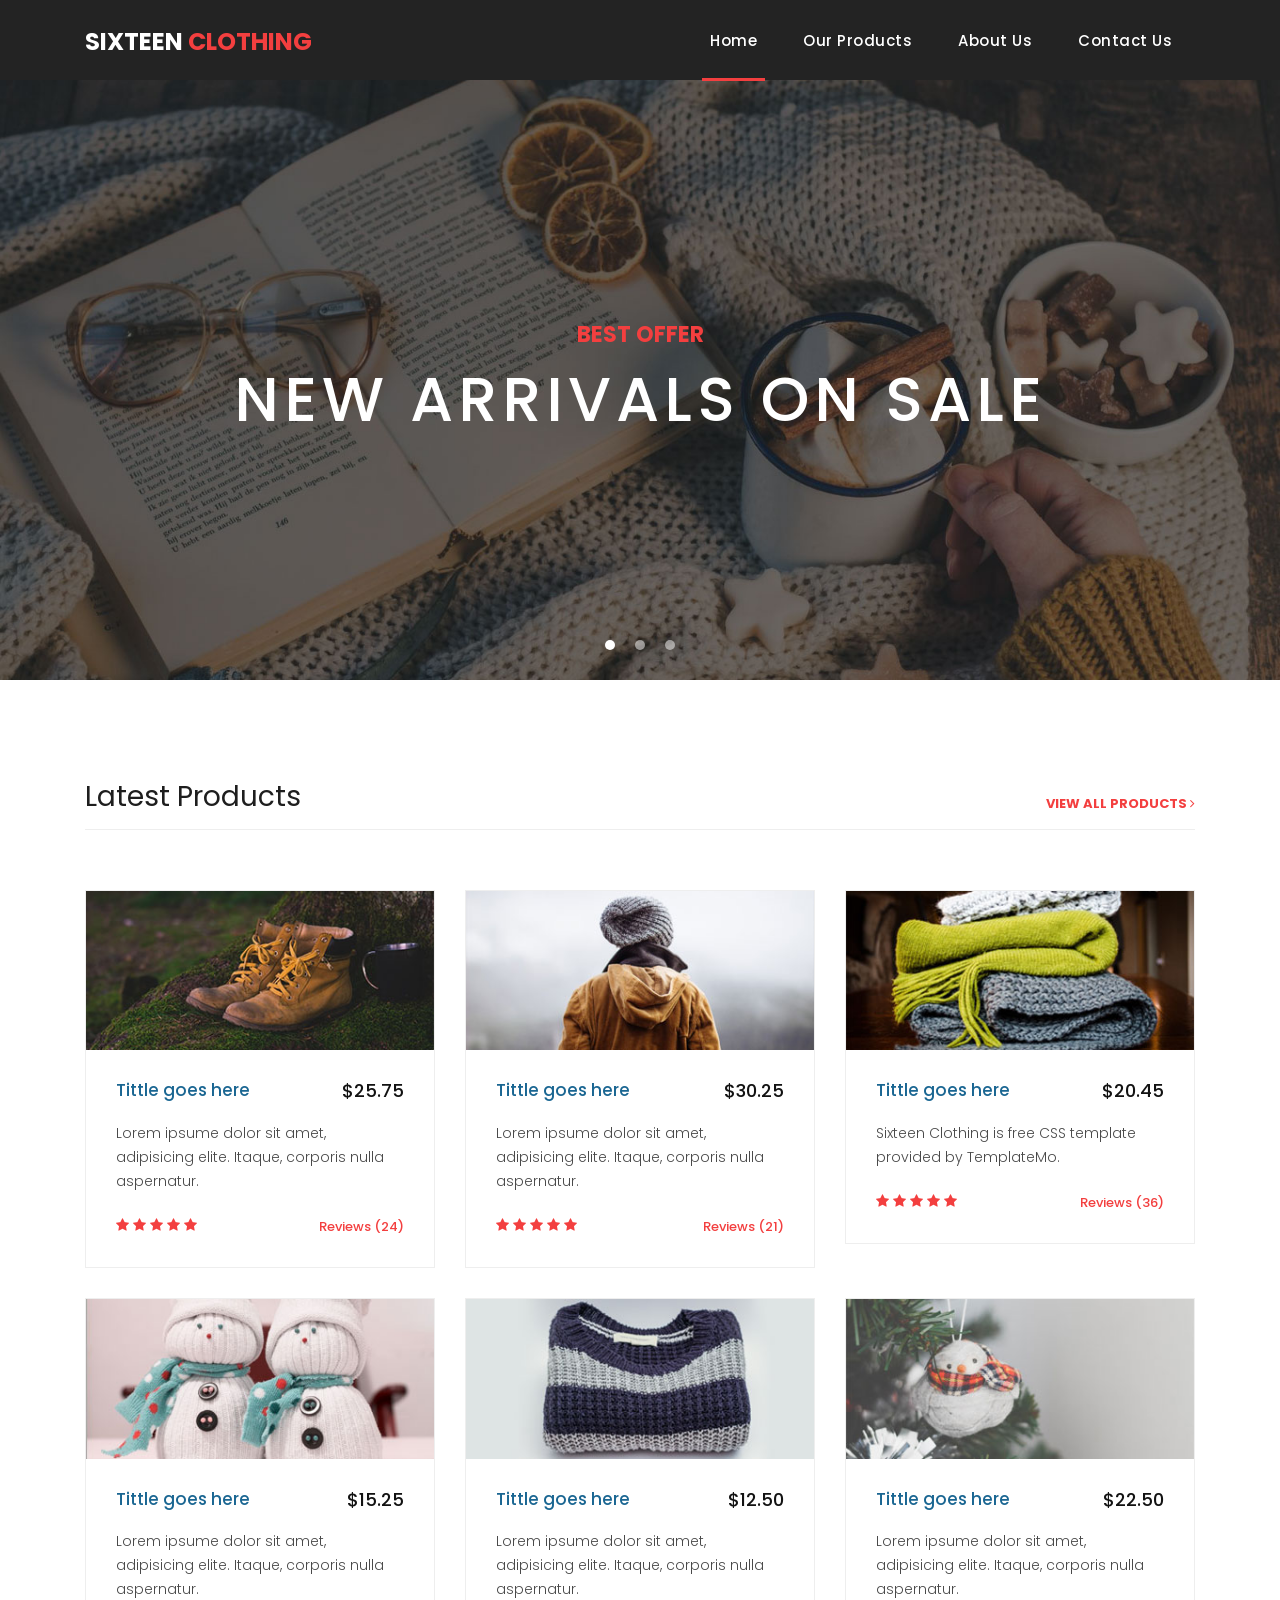
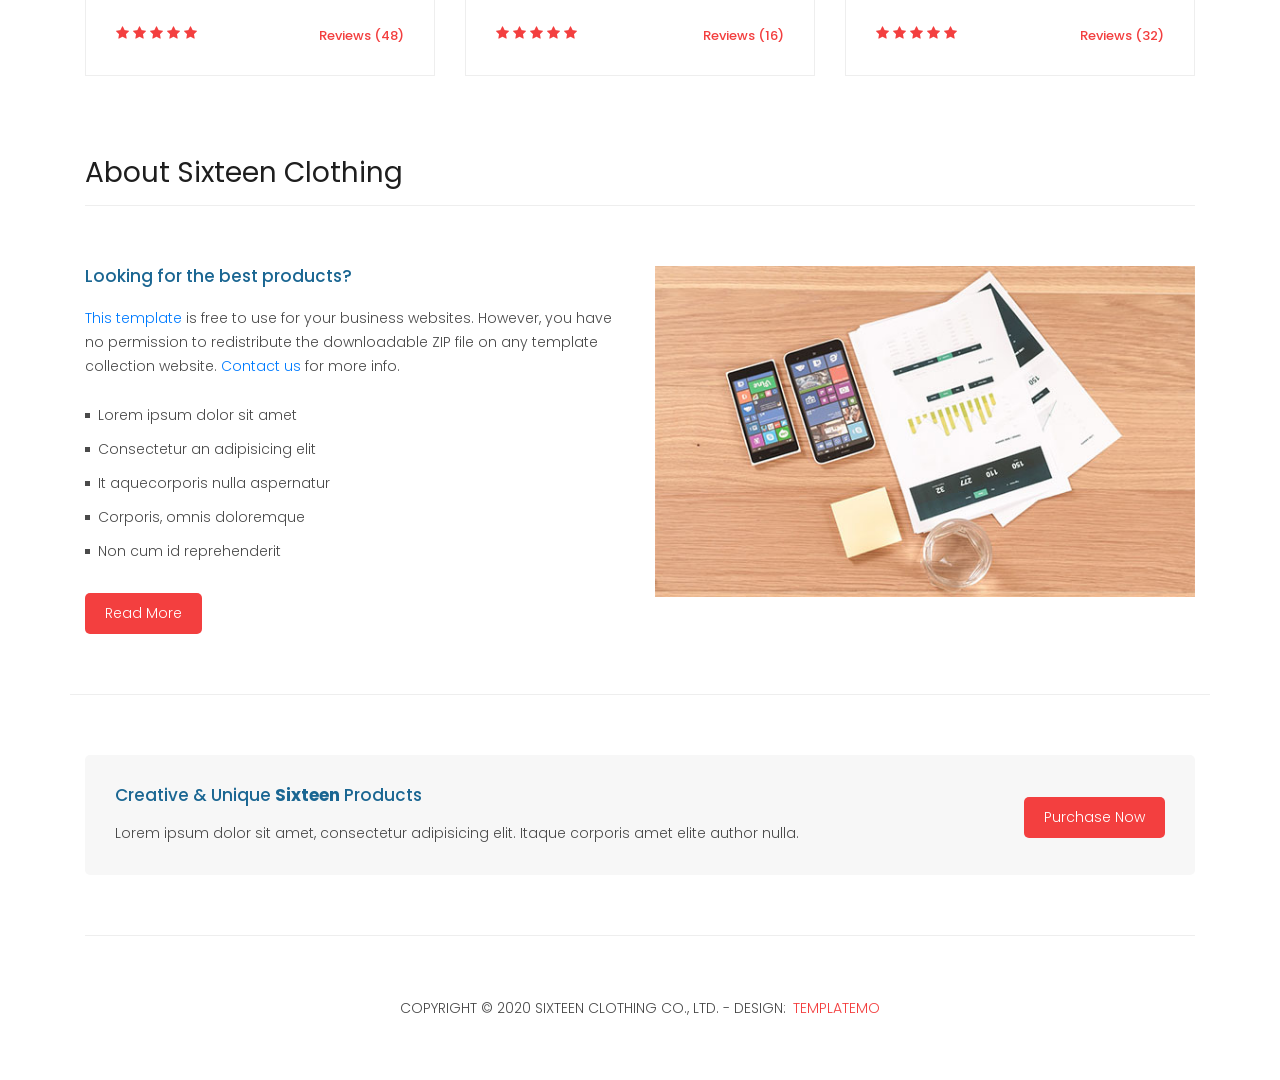
==== index.html @ 13815ccd "6551071036_WD102" ====
<!DOCTYPE html>
<html lang="en">
  <head>
    <meta charset="utf-8" />
    <meta
      name="viewport"
      content="width=device-width, initial-scale=1, shrink-to-fit=no"
    />
    <meta name="description" content="" />
    <meta name="author" content="" />
    <link
      href="https://fonts.googleapis.com/css?family=Poppins:100,200,300,400,500,600,700,800,900&display=swap"
      rel="stylesheet"
    />

    <title>Sixteen Clothing HTML Template</title>

    <!-- Bootstrap core CSS -->
    <link href="vendor/bootstrap/css/bootstrap.min.css" rel="stylesheet" />
    <!--

TemplateMo 546 Sixteen Clothing

https://templatemo.com/tm-546-sixteen-clothing

-->

    <!-- Additional CSS Files -->
    <link rel="stylesheet" href="assets/css/fontawesome.css" />
    <link rel="stylesheet" href="assets/css/templatemo-sixteen.css" />
    <link rel="stylesheet" href="assets/css/owl.css" />
  </head>

  <body>
    <!-- ***** Preloader Start ***** -->
    <div id="preloader">
      <div class="jumper">
        <div></div>
        <div></div>
        <div></div>
      </div>
    </div>
    <!-- ***** Preloader End ***** -->

    <!-- Header -->
    <header class="">
      <nav class="navbar navbar-expand-lg">
        <div class="container">
          <a class="navbar-brand" href="index.html"
            ><h2>Sixteen <em>Clothing</em></h2></a
          >
          <button
            class="navbar-toggler"
            type="button"
            data-toggle="collapse"
            data-target="#navbarResponsive"
            aria-controls="navbarResponsive"
            aria-expanded="false"
            aria-label="Toggle navigation"
          >
            <span class="navbar-toggler-icon"></span>
          </button>
          <div class="collapse navbar-collapse" id="navbarResponsive">
            <ul class="navbar-nav ml-auto">
              <li class="nav-item active">
                <a class="nav-link" href="index.html"
                  >Home
                  <span class="sr-only">(current)</span>
                </a>
              </li>

              <li class="nav-item">
                <a class="nav-link" href="products.html">Our products</a>
              </li>
              <li class="nav-item">
                <a class="nav-link" href="about.html">About Us</a>
              </li>
              <li class="nav-item">
                <a class="nav-link" href="contact.html">Contact Us</a>
              </li>
            </ul>
          </div>
        </div>
      </nav>
    </header>

    <!-- Page Content -->
    <!-- Banner Starts Here -->
    <div class="banner header-text">
      <div class="owl-banner owl-carousel">
        <div class="banner-item-01">
          <div class="text-content">
            <h4>Best Offer</h4>
            <h2>New Arrivals On Sale</h2>
          </div>
        </div>
        <div class="banner-item-02">
          <div class="text-content">
            <h4>Flash Deals</h4>
            <h2>Get your best products</h2>
          </div>
        </div>
        <div class="banner-item-03">
          <div class="text-content">
            <h4>Last Minute</h4>
            <h2>Grab last minute deals</h2>
          </div>
        </div>
      </div>
    </div>
    <!-- Banner Ends Here -->

    <div class="latest-products">
      <div class="container">
        <div class="row">
          <div class="col-md-12">
            <div class="section-heading">
              <h2>Latest Products</h2>
              <a href="products.html"
                >view all products <i class="fa fa-angle-right"></i
              ></a>
            </div>
          </div>
          <div class="col-md-4">
            <div class="product-item">
              <a href="#"><img src="assets/images/product_01.jpg" alt="" /></a>
              <div class="down-content">
                <a href="#"><h4>Tittle goes here</h4></a>
                <h6>$25.75</h6>
                <p>
                  Lorem ipsume dolor sit amet, adipisicing elite. Itaque,
                  corporis nulla aspernatur.
                </p>
                <ul class="stars">
                  <li><i class="fa fa-star"></i></li>
                  <li><i class="fa fa-star"></i></li>
                  <li><i class="fa fa-star"></i></li>
                  <li><i class="fa fa-star"></i></li>
                  <li><i class="fa fa-star"></i></li>
                </ul>
                <span>Reviews (24)</span>
              </div>
            </div>
          </div>
          <div class="col-md-4">
            <div class="product-item">
              <a href="#"><img src="assets/images/product_02.jpg" alt="" /></a>
              <div class="down-content">
                <a href="#"><h4>Tittle goes here</h4></a>
                <h6>$30.25</h6>
                <p>
                  Lorem ipsume dolor sit amet, adipisicing elite. Itaque,
                  corporis nulla aspernatur.
                </p>
                <ul class="stars">
                  <li><i class="fa fa-star"></i></li>
                  <li><i class="fa fa-star"></i></li>
                  <li><i class="fa fa-star"></i></li>
                  <li><i class="fa fa-star"></i></li>
                  <li><i class="fa fa-star"></i></li>
                </ul>
                <span>Reviews (21)</span>
              </div>
            </div>
          </div>
          <div class="col-md-4">
            <div class="product-item">
              <a href="#"><img src="assets/images/product_03.jpg" alt="" /></a>
              <div class="down-content">
                <a href="#"><h4>Tittle goes here</h4></a>
                <h6>$20.45</h6>
                <p>
                  Sixteen Clothing is free CSS template provided by TemplateMo.
                </p>
                <ul class="stars">
                  <li><i class="fa fa-star"></i></li>
                  <li><i class="fa fa-star"></i></li>
                  <li><i class="fa fa-star"></i></li>
                  <li><i class="fa fa-star"></i></li>
                  <li><i class="fa fa-star"></i></li>
                </ul>
                <span>Reviews (36)</span>
              </div>
            </div>
          </div>
          <div class="col-md-4">
            <div class="product-item">
              <a href="#"><img src="assets/images/product_04.jpg" alt="" /></a>
              <div class="down-content">
                <a href="#"><h4>Tittle goes here</h4></a>
                <h6>$15.25</h6>
                <p>
                  Lorem ipsume dolor sit amet, adipisicing elite. Itaque,
                  corporis nulla aspernatur.
                </p>
                <ul class="stars">
                  <li><i class="fa fa-star"></i></li>
                  <li><i class="fa fa-star"></i></li>
                  <li><i class="fa fa-star"></i></li>
                  <li><i class="fa fa-star"></i></li>
                  <li><i class="fa fa-star"></i></li>
                </ul>
                <span>Reviews (48)</span>
              </div>
            </div>
          </div>
          <div class="col-md-4">
            <div class="product-item">
              <a href="#"><img src="assets/images/product_05.jpg" alt="" /></a>
              <div class="down-content">
                <a href="#"><h4>Tittle goes here</h4></a>
                <h6>$12.50</h6>
                <p>
                  Lorem ipsume dolor sit amet, adipisicing elite. Itaque,
                  corporis nulla aspernatur.
                </p>
                <ul class="stars">
                  <li><i class="fa fa-star"></i></li>
                  <li><i class="fa fa-star"></i></li>
                  <li><i class="fa fa-star"></i></li>
                  <li><i class="fa fa-star"></i></li>
                  <li><i class="fa fa-star"></i></li>
                </ul>
                <span>Reviews (16)</span>
              </div>
            </div>
          </div>
          <div class="col-md-4">
            <div class="product-item">
              <a href="#"><img src="assets/images/product_06.jpg" alt="" /></a>
              <div class="down-content">
                <a href="#"><h4>Tittle goes here</h4></a>
                <h6>$22.50</h6>
                <p>
                  Lorem ipsume dolor sit amet, adipisicing elite. Itaque,
                  corporis nulla aspernatur.
                </p>
                <ul class="stars">
                  <li><i class="fa fa-star"></i></li>
                  <li><i class="fa fa-star"></i></li>
                  <li><i class="fa fa-star"></i></li>
                  <li><i class="fa fa-star"></i></li>
                  <li><i class="fa fa-star"></i></li>
                </ul>
                <span>Reviews (32)</span>
              </div>
            </div>
          </div>
        </div>
      </div>
    </div>

    <div class="best-features">
      <div class="container">
        <div class="row">
          <div class="col-md-12">
            <div class="section-heading">
              <h2>About Sixteen Clothing</h2>
            </div>
          </div>
          <div class="col-md-6">
            <div class="left-content">
              <h4>Looking for the best products?</h4>
              <p>
                <a
                  rel="nofollow"
                  href="https://templatemo.com/tm-546-sixteen-clothing"
                  target="_parent"
                  >This template</a
                >
                is free to use for your business websites. However, you have no
                permission to redistribute the downloadable ZIP file on any
                template collection website.
                <a rel="nofollow" href="https://templatemo.com/contact"
                  >Contact us</a
                >
                for more info.
              </p>
              <ul class="featured-list">
                <li><a href="#">Lorem ipsum dolor sit amet</a></li>
                <li><a href="#">Consectetur an adipisicing elit</a></li>
                <li><a href="#">It aquecorporis nulla aspernatur</a></li>
                <li><a href="#">Corporis, omnis doloremque</a></li>
                <li><a href="#">Non cum id reprehenderit</a></li>
              </ul>
              <a href="about.html" class="filled-button">Read More</a>
            </div>
          </div>
          <div class="col-md-6">
            <div class="right-image">
              <img src="assets/images/feature-image.jpg" alt="" />
            </div>
          </div>
        </div>
      </div>
    </div>

    <div class="call-to-action">
      <div class="container">
        <div class="row">
          <div class="col-md-12">
            <div class="inner-content">
              <div class="row">
                <div class="col-md-8">
                  <h4>Creative &amp; Unique <em>Sixteen</em> Products</h4>
                  <p>
                    Lorem ipsum dolor sit amet, consectetur adipisicing elit.
                    Itaque corporis amet elite author nulla.
                  </p>
                </div>
                <div class="col-md-4">
                  <a href="#" class="filled-button">Purchase Now</a>
                </div>
              </div>
            </div>
          </div>
        </div>
      </div>
    </div>

    <footer>
      <div class="container">
        <div class="row">
          <div class="col-md-12">
            <div class="inner-content">
              <p>
                Copyright &copy; 2020 Sixteen Clothing Co., Ltd. - Design:
                <a
                  rel="nofollow noopener"
                  href="https://templatemo.com"
                  target="_blank"
                  >TemplateMo</a
                >
              </p>
            </div>
          </div>
        </div>
      </div>
    </footer>

    <!-- Bootstrap core JavaScript -->
    <script src="vendor/jquery/jquery.min.js"></script>
    <script src="vendor/bootstrap/js/bootstrap.bundle.min.js"></script>

    <!-- Additional Scripts -->
    <script src="assets/js/custom.js"></script>
    <script src="assets/js/owl.js"></script>
    <script src="assets/js/slick.js"></script>
    <script src="assets/js/isotope.js"></script>
    <script src="assets/js/accordions.js"></script>

    <script language="text/Javascript">
      cleared[0] = cleared[1] = cleared[2] = 0; //set a cleared flag for each field
      function clearField(t) {
        //declaring the array outside of the
        if (!cleared[t.id]) {
          // function makes it static and global
          cleared[t.id] = 1; // you could use true and false, but that's more typing
          t.value = ""; // with more chance of typos
          t.style.color = "#fff";
        }
      }
    </script>
  </body>
</html>
---- assets/css/templatemo-sixteen.css ----
/*

TemplateMo 546 Sixteen Clothing

https://templatemo.com/tm-546-sixteen-clothing

*/
body {
  font-family: 'Poppins', sans-serif;
  overflow-x: hidden;
  text-rendering: optimizeLegibility;
  -webkit-font-smoothing: antialiased;
  -moz-osx-font-smoothing: grayscale;
}
p {
	margin-bottom: 0px;
	font-size: 14px;
	font-weight: 300;
	color: #4a4a4a;
	line-height: 24px;
}
a {
	text-decoration: none!important;
}
ul {
	padding: 0;
	margin: 0;
	list-style: none;
}

h1,h2,h3,h4,h5,h6 {
	margin: 0px;
}

ul.social-icons li {
	display: inline-block;
	margin-right: 3px;
}

ul.social-icons li:last-child {
	margin-right: 0px;
}

ul.social-icons li a {
	width: 50px;
	height: 50px;
	display: inline-block;
	line-height: 50px;
	background-color: #eee;
	color: #121212;
	font-size: 18px;
	text-align: center;
	transition: all .3s;
}

ul.social-icons li a:hover {
	background-color: #f33f3f;
	color: #fff;
}

a.filled-button {
	background-color: #f33f3f;
	color: #fff;
	font-size: 14px;
	text-transform: capitalize;
	font-weight: 300;
	padding: 10px 20px;
	border-radius: 5px;
	display: inline-block;
	transition: all 0.3s;
}

a.filled-button:hover {
	background-color: #121212;
	color: #fff;
}

.section-heading {
	text-align: left;
	margin-bottom: 60px;
	border-bottom: 1px solid #eee;
}

.section-heading h2 {
	font-size: 28px;
	font-weight: 400;
	color: #1e1e1e;
	margin-bottom: 15px;
}

.products-heading {
	background-image: url(../images/products-heading.jpg);
}

.about-heading {
	background-image: url(../images/about-heading.jpg);
}

.contact-heading {
	background-image: url(../images/contact-heading.jpg);
}

.page-heading {
	padding: 210px 0px 130px 0px;
	text-align: center;
	background-position: center center;
	background-repeat: no-repeat;
	background-size: cover;
}

.page-heading .text-content h4 {
	color: #f33f3f;
	font-size: 22px;
	text-transform: uppercase;
	font-weight: 700;
	margin-bottom: 15px;
}

.page-heading .text-content h2 {
	color: #fff;
	font-size: 62px;
	text-transform: uppercase;
	letter-spacing: 5px;
}

#preloader {
  overflow: hidden;
  background: #f33f3f;
  left: 0;
  right: 0;
  top: 0;
  bottom: 0;
  position: fixed;
  z-index: 9999999;
  color: #fff;
}

#preloader .jumper {
  left: 0;
  top: 0;
  right: 0;
  bottom: 0;
  display: block;
  position: absolute;
  margin: auto;
  width: 50px;
  height: 50px;
}

#preloader .jumper > div {
  background-color: #fff;
  width: 10px;
  height: 10px;
  border-radius: 100%;
  -webkit-animation-fill-mode: both;
  animation-fill-mode: both;
  position: absolute;
  opacity: 0;
  width: 50px;
  height: 50px;
  -webkit-animation: jumper 1s 0s linear infinite;
  animation: jumper 1s 0s linear infinite;
}

#preloader .jumper > div:nth-child(2) {
  -webkit-animation-delay: 0.33333s;
  animation-delay: 0.33333s;
}

#preloader .jumper > div:nth-child(3) {
  -webkit-animation-delay: 0.66666s;
  animation-delay: 0.66666s;
}

@-webkit-keyframes jumper {
  0% {
    opacity: 0;
    -webkit-transform: scale(0);
    transform: scale(0);
  }
  5% {
    opacity: 1;
  }
  100% {
    -webkit-transform: scale(1);
    transform: scale(1);
    opacity: 0;
  }
}

@keyframes jumper {
  0% {
    opacity: 0;
    -webkit-transform: scale(0);
    transform: scale(0);
  }
  5% {
    opacity: 1;
  }
  100% {
    opacity: 0;
  }
}


/* Header Style */
header {
	position: absolute;
	z-index: 99999;
	width: 100%;
	height: 80px;
	background-color: #232323;
	-webkit-transition: all 0.3s ease-in-out 0s;
    -moz-transition: all 0.3s ease-in-out 0s;
    -o-transition: all 0.3s ease-in-out 0s;
    transition: all 0.3s ease-in-out 0s;
}
header .navbar {
	padding: 17px 0px;
}
.background-header .navbar {
	padding: 17px 0px;
}
.background-header {
	top: 0;
	position: fixed;
	background-color: #fff!important;
	box-shadow: 0px 1px 10px rgba(0,0,0,0.1);
}
.background-header .navbar-brand h2 {
	color: #121212!important;
}
.background-header .navbar-nav a.nav-link {
	color: #1e1e1e!important;
}
.background-header .navbar-nav .nav-link:hover,
.background-header .navbar-nav .active>.nav-link,
.background-header .navbar-nav .nav-link.active,
.background-header .navbar-nav .nav-link.show,
.background-header .navbar-nav .show>.nav-link {
	color: #f33f3f!important;
}
.navbar .navbar-brand {
	float: 	left;
	margin-top: -12px;
	outline: none;
}
.navbar .navbar-brand h2 {
	color: #fff;
	text-transform: uppercase;
	font-size: 24px;
	font-weight: 700;
	-webkit-transition: all .3s ease 0s;
    -moz-transition: all .3s ease 0s;
    -o-transition: all .3s ease 0s;
    transition: all .3s ease 0s;
}
.navbar .navbar-brand h2 em {
	font-style: normal;
	color: #f33f3f;
}
#navbarResponsive {
	z-index: 999;
}
.navbar-collapse {
	text-align: center;
}
.navbar .navbar-nav .nav-item {
	margin: 0px 15px;
}
.navbar .navbar-nav a.nav-link {
	text-transform: capitalize;
	font-size: 15px;
	font-weight: 500;
	letter-spacing: 0.5px;
	color: #fff;
	transition: all 0.5s;
	margin-top: 5px;
}
.navbar .navbar-nav .nav-link:hover,
.navbar .navbar-nav .active>.nav-link,
.navbar .navbar-nav .nav-link.active,
.navbar .navbar-nav .nav-link.show,
.navbar .navbar-nav .show>.nav-link {
	color: #fff;
	padding-bottom: 25px;
	border-bottom: 3px solid #f33f3f;
}
.navbar .navbar-toggler-icon {
	background-image: none;
}
.navbar .navbar-toggler {
	border-color: #fff;
	background-color: #fff;	
	height: 36px;
	outline: none;
	border-radius: 0px;
	position: absolute;
	right: 30px;
	top: 20px;
}
.navbar .navbar-toggler-icon:after {
	content: '\f0c9';
	color: #f33f3f;
	font-size: 18px;
	line-height: 26px;
	font-family: 'FontAwesome';
}



/* Banner Style */
.banner {
	position: relative;
	text-align: center;
	padding-top: 80px;
}

.banner-item-01 {
	padding: 300px 0px;
	background-image: url(../images/slide_01.jpg);
	background-size: cover;
	background-repeat: no-repeat;
	background-position: center center;
}

.banner-item-02 {
	padding: 300px 0px;
	background-image: url(../images/slide_02.jpg);
	background-size: cover;
	background-repeat: no-repeat;
	background-position: center center;
}

.banner-item-03 {
	padding: 300px 0px;
	background-image: url(../images/slide_03.jpg);
	background-size: cover;
	background-repeat: no-repeat;
	background-position: center center;
}

.banner .banner-item {
	max-height: 600px;
}

.banner .text-content {
	position: absolute;
	top: 50%;
	transform: translateY(-50%);
	text-align: center;
	width: 100%;
}

.banner .text-content h4 {
	color: #f33f3f;
	font-size: 22px;
	text-transform: uppercase;
	font-weight: 700;
	margin-bottom: 15px;
}

.banner .text-content h2 {
	color: #fff;
	font-size: 62px;
	text-transform: uppercase;
	letter-spacing: 5px;
}

.owl-banner .owl-dots .owl-dot {
  border-radius: 3px;
}
.owl-banner .owl-dots {
    display: -webkit-box;
    display: -webkit-flex;
    display: -ms-flexbox;
    display: flex;
    -ms-flex-pack: center;
    -webkit-justify-content: center;
    justify-content: center;
    position: absolute;
    left: 50%;
    transform: translateX(-50%);
    bottom: 30px;
}
.owl-banner .owl-dots .owl-dot {
    width: 10px;
    height: 10px;
    border-radius: 50%;
    margin: 0 10px;
    background-color: #fff;
    opacity: 0.5;
}
.owl-banner .owl-dots .owl-dot:focus {
    outline: none
}
.owl-banner .owl-dots .owl-dot.active {
    background-color: #fff;
    opacity: 1;
}



/* Latest Produtcs */

.latest-products {
	margin-top: 100px;
}

.latest-products .section-heading a {
	float: right;
	margin-top: -35px;
	text-transform: uppercase;
	font-size: 13px;
	font-weight: 700;
	color: #f33f3f;
}

.product-item {
	border: 1px solid #eee;
	margin-bottom: 30px;
}

.product-item .down-content {
	padding: 30px;
	position: relative;
}

.product-item img {
	width: 100%;
	overflow: hidden;
}

.product-item .down-content h4 {
	font-size: 17px;
	color: #1a6692;
	margin-bottom: 20px;
}

.product-item .down-content h6 {
	position: absolute;
	top: 30px;
	right: 30px;
	font-size: 18px;
	color: #121212;
}

.product-item .down-content p {
	margin-bottom: 20px;
}

.product-item .down-content ul li {
	display: inline-block;
}

.product-item .down-content ul li i {
	color: #f33f3f;
	font-size: 14px;
}

.product-item .down-content span {
	position: absolute;
	right: 30px;
	bottom: 30px;
	font-size: 13px;
	color: #f33f3f;
	font-weight: 500;
}




/* Best Features */

.about-features {
	margin-top: 100px!important;
}

.about-features p {
	border-bottom: 1px solid #eee;
	padding-bottom: 20px;
}

.about-features .container .row {
	padding-bottom: 0px!important;
	border-bottom: none!important;
}

.best-features {
	margin-top: 50px;
}

.best-features .container .row {
	border-bottom: 1px solid #eee;
	padding-bottom: 60px;
}

.best-features img {
	width: 100%;
	overflow: hidden;
}

.best-features h4 {
	font-size: 17px;
	color: #1a6692;
	margin-bottom: 20px;
}

.best-features ul.featured-list li {
	display: block;
	margin-bottom: 10px;
}

.best-features p {
	margin-bottom: 25px;
}

.best-features ul.featured-list li a {
	font-size: 14px;
	color: #4a4a4a;
	font-weight: 300;
	transition: all .3s;
	position: relative;
	padding-left: 13px;
}

.best-features ul.featured-list li a:before {
	content: '';
	width: 5px;
	height: 5px;
	display: inline-block;
	background-color: #4a4a4a;
	position: absolute;
	left: 0;
	transition: all .3s;
	top: 8px;
}

.best-features ul.featured-list li a:hover {
	color: #f33f3f;
}

.best-features ul.featured-list li a:hover::before {
	background-color: #f33f3f;
}

.best-features .filled-button {
	margin-top: 20px;
}





/* Call To Action */

.call-to-action .inner-content {
	margin-top: 60px;
	padding: 30px;
	background-color: #f7f7f7;
	border-radius: 5px;
}

.call-to-action .inner-content h4 {
	font-size: 17px;
	color: #1a6692;
	margin-bottom: 15px;
}

.call-to-action .inner-content em {
	font-style: normal;
	font-weight: 700;
}

.call-to-action .inner-content .col-md-4 {
	text-align: right;
}

.call-to-action .inner-content .filled-button {
	margin-top: 12px;
}




/* Footer */

footer {
	text-align: center;
}

footer .inner-content {
	border-top: 1px solid #eee;
	margin-top: 60px;
	padding: 60px 0px;
}

footer .inner-content p {
	text-transform: uppercase;
}

footer .inner-content p a {
	color: #f33f3f;
	margin-left: 3px;
}




/* Product Page */

.products {
	margin-top: 100px;
}

.products .filters {
	text-align: center;
	border-bottom: 1px solid #eee;
	padding-bottom: 10px;
	margin-bottom: 60px;
}

.products .filters li {
	text-transform: uppercase;
	font-size: 13px;
	font-weight: 700;
	color: #121212;
	display: inline-block;
	margin: 0px 10px;
	transition: all .3s;
	cursor: pointer;
}

.products .filters ul li.active,
.products .filters ul li:hover {
  color: #f33f3f;
}

.products ul.pages {
	margin-top: 30px;
	text-align: center;
}

.products ul.pages li {
	display: inline-block;
	margin: 0px 2px;
}

.products ul.pages li a {
	width: 44px;
	height: 44px;
	display: inline-block;
	line-height: 42px;
	border: 1px solid #eee;
	font-size: 15px;
	font-weight: 700;
	color: #121212;
	transition: all .3s;
}

.products ul.pages li a:hover,
.products ul.pages li.active a {
	background-color: #f33f3f;
	border-color: #f33f3f;
	color: #fff;
}



/* Team Members */

.team-members {
	margin-top: 100px;
}

.team-member {
	border: 1px solid #eee;
	margin-bottom: 30px;
}

.team-member img {
	width: 100%;
	overflow: hidden;
}

.team-member .down-content {
	padding: 30px;
	text-align: center;
}

.team-member .thumb-container {
	position: relative;
}

.team-member .thumb-container .hover-effect {
	position: absolute;
	background-color: rgba(243,63,63,0.9);
	top: 0;
	left: 0;
	width: 100%;
	height: 100%;
	opacity: 0;
	visibility: hidden;
	transition: all .5s;
}

.team-member .thumb-container .hover-effect .hover-content {
	position: absolute;
	display: inline-block;
	width: 100%;
	text-align: center;
	top: 50%;
	transform: translateY(-50%);
}

.team-member .thumb-container .hover-effect .hover-content ul.social-icons li a:hover {
	background-color: #fff;
	color: #f33f3f;
}

.team-member:hover .hover-effect {
	visibility: visible;
	opacity: 1;
}

.team-member .down-content h4 {
	font-size: 17px;
	color: #1a6692;
	margin-bottom: 8px;
}

.team-member .down-content span {
	display: block;
	font-size: 13px;
	color: #f33f3f;
	font-weight: 500;
	margin-bottom: 20px;
}




/* Services */

.services {
	background-image: url(../images/services-bg.jpg);
	background-position: center center;
	background-repeat: no-repeat;
	background-size: cover;
	background-attachment: fixed;
	padding: 100px 0px;
}

.services .service-item {
	text-align: center;
}

.services .service-item .icon {
	background-color: #f7f7f7;
	padding: 40px;
}

.services .service-item .icon i {
	width: 100px;
	height: 100px;
	display: inline-block;
	text-align: center;
	line-height: 100px;
	background-color: #f33f3f;
	color: #fff;
	font-size: 32px;
}

.services .service-item .down-content {
	background-color: #fff;
	padding: 40px 30px;
}

.services .service-item .down-content h4 {
	font-size: 17px;
	color: #1a6692;
	margin-bottom: 20px;
}

.services .service-item .down-content p {
	margin-bottom: 25px;
}




/* Clients */

.happy-clients {
	margin-top: 100px;
	margin-bottom: 40px;
}

.happy-clients .client-item img {
	max-width: 100%;
	overflow: hidden;
	transition: all .3s;
	cursor: pointer;
}

.happy-clients .client-item img:hover {
	opacity: 0.8;
}




/* Find Us */

.find-us {
	margin-top: 100px;
}

.find-us p {
	border-bottom: 1px solid #eee;
	padding-bottom: 30px;
	margin-bottom: 30px;
}

.find-us h4 {
	font-size: 17px;
	color: #1a6692;
	margin-bottom: 20px;
}

.find-us .left-content {
	margin-left: 30px;
}



/* Send Message */

.send-message {
	margin-top: 100px;
}

.contact-form input {
	font-size: 14px;
	width: 100%;
	height: 44px;
	display: inline-block;
	line-height: 42px;
	border: 1px solid #eee;
	border-radius: 0px;
	margin-bottom: 30px;
}

.contact-form input:focus {
	box-shadow: none;
	border: 1px solid #eee;
}

.contact-form textarea {
	font-size: 14px;
	width: 100%;
	min-width: 100%;
	min-height: 120px;
	height: 120px;
	max-height: 180px;
	border: 1px solid #eee;
	border-radius: 0px;
	margin-bottom: 30px;
}

.contact-form textarea:focus {
	box-shadow: none;
	border: 1px solid #eee;
}

.contact-form button.filled-button {
	background-color: #f33f3f;
	color: #fff;
	font-size: 14px;
	text-transform: capitalize;
	font-weight: 300;
	padding: 10px 20px;
	border-radius: 5px;
	display: inline-block;
	transition: all 0.3s;
	border: none;
	outline: none;
	cursor: pointer;
}

.contact-form button.filled-button:hover {
	background-color: #121212;
	color: #fff;
}

.accordion {
	margin-left: 30px;
}

.accordion a {
	cursor: pointer;
	font-size: 17px;
	color: #1a6692!important;
	margin-bottom: 20px;
	transition: all .3s;
}

.accordion a:hover {
	color: #f33f3f!important;
}

.accordion a.active {
  color: #f33f3f!important;
}

.accordion li .content {
  display: none;
  margin-top: 10px;
}

.accordion li:first-child {
	border-top: 1px solid #eee;
}

.accordion li {
	border-bottom: 1px solid #eee;
	padding: 15px 0px;
}

/* Responsive Style */
@media (max-width: 768px) {
	.banner .text-content {
		width: 90%;
		margin-left: 5%;
	}
	.banner .text-content h4 {
		font-size: 22px;
	}

	.banner .text-content h2 {
		font-size: 36px;
		letter-spacing: 0.5px;
	}
	.banner-item-01,
	.banner-item-02,
	.banner-item-03 {
		padding: 180px 0px;
	}
	.page-heading .text-content h4 {
		font-size: 22px;
	}

	.page-heading .text-content h2 {
		font-size: 36px;
		letter-spacing: 0.5px;
	}
	.latest-products .section-heading a {
		float: none;
		margin-top: 0px;
		display: block;
		margin-bottom: 20px;
	}
	.product-item .down-content h4 {
		margin-bottom: 20px!important;
	}
	.product-item .down-content h6 {
		position: absolute!important;
		top: 30px!important;
		right: 30px!important;
	}
	.product-item .down-content span {
		position: absolute!important;
		right: 30px!important;
		bottom: 30px!important;
	}
	.best-features .left-content {
		margin-bottom: 30px;
	}
	.call-to-action .inner-content {
		text-align: center;
	}
	.call-to-action .inner-content .filled-button {
		text-align: center;
		width: 100%;
		margin-top: 20px;
	}
	.about-features img {
		margin-bottom: 30px;
	}
	.service-item {
		margin-bottom: 30px;
	}
	.find-us #map {
		margin-bottom: 30px;
	}
	.find-us .left-content {
		margin-left: 0px;
	}
	.send-message .accordion {
		margin-top: 30px;
		margin-left: 0px;
	}
}

@media (max-width: 992px) {
	.navbar .navbar-brand {
		position: absolute;
		left: 30px;
		top: 32px;
	}
	.navbar .navbar-brand {
		width: auto;
	}
	.navbar:after {
		display: none;
	}
	#navbarResponsive {
	    z-index: 99999;
	    position: absolute;
	    top: 80px;
	    left: 0;
	    width: 100%;
	    text-align: center;
	    background-color: #fff;
	    box-shadow: 0px 10px 10px rgba(0,0,0,0.1);
	}
	.navbar .navbar-nav .nav-item {
		border-bottom: 1px solid #eee;
	}
	.navbar .navbar-nav .nav-item:last-child {
		border-bottom: none;
	}
	.navbar .navbar-nav a.nav-link {
		padding: 15px 0px;
		color: #1e1e1e!important;
	}
	.navbar .navbar-nav .nav-link:hover,
	.navbar .navbar-nav .active>.nav-link,
	.navbar .navbar-nav .nav-link.active,
	.navbar .navbar-nav .nav-link.show,
	.navbar .navbar-nav .show>.nav-link {
		color: #f33f3f!important;
		border-bottom: none!important;
		padding-bottom: 15px;
	}
	.product-item .down-content h4 {
		margin-bottom: 10px;
	}
	.product-item .down-content h6 {
		position: relative;
		top: 0;
		right: 0;
		margin-bottom: 20px;
	}
	.product-item .down-content span {
		position: relative;
		right: 0;
		bottom: 0;
	}
}
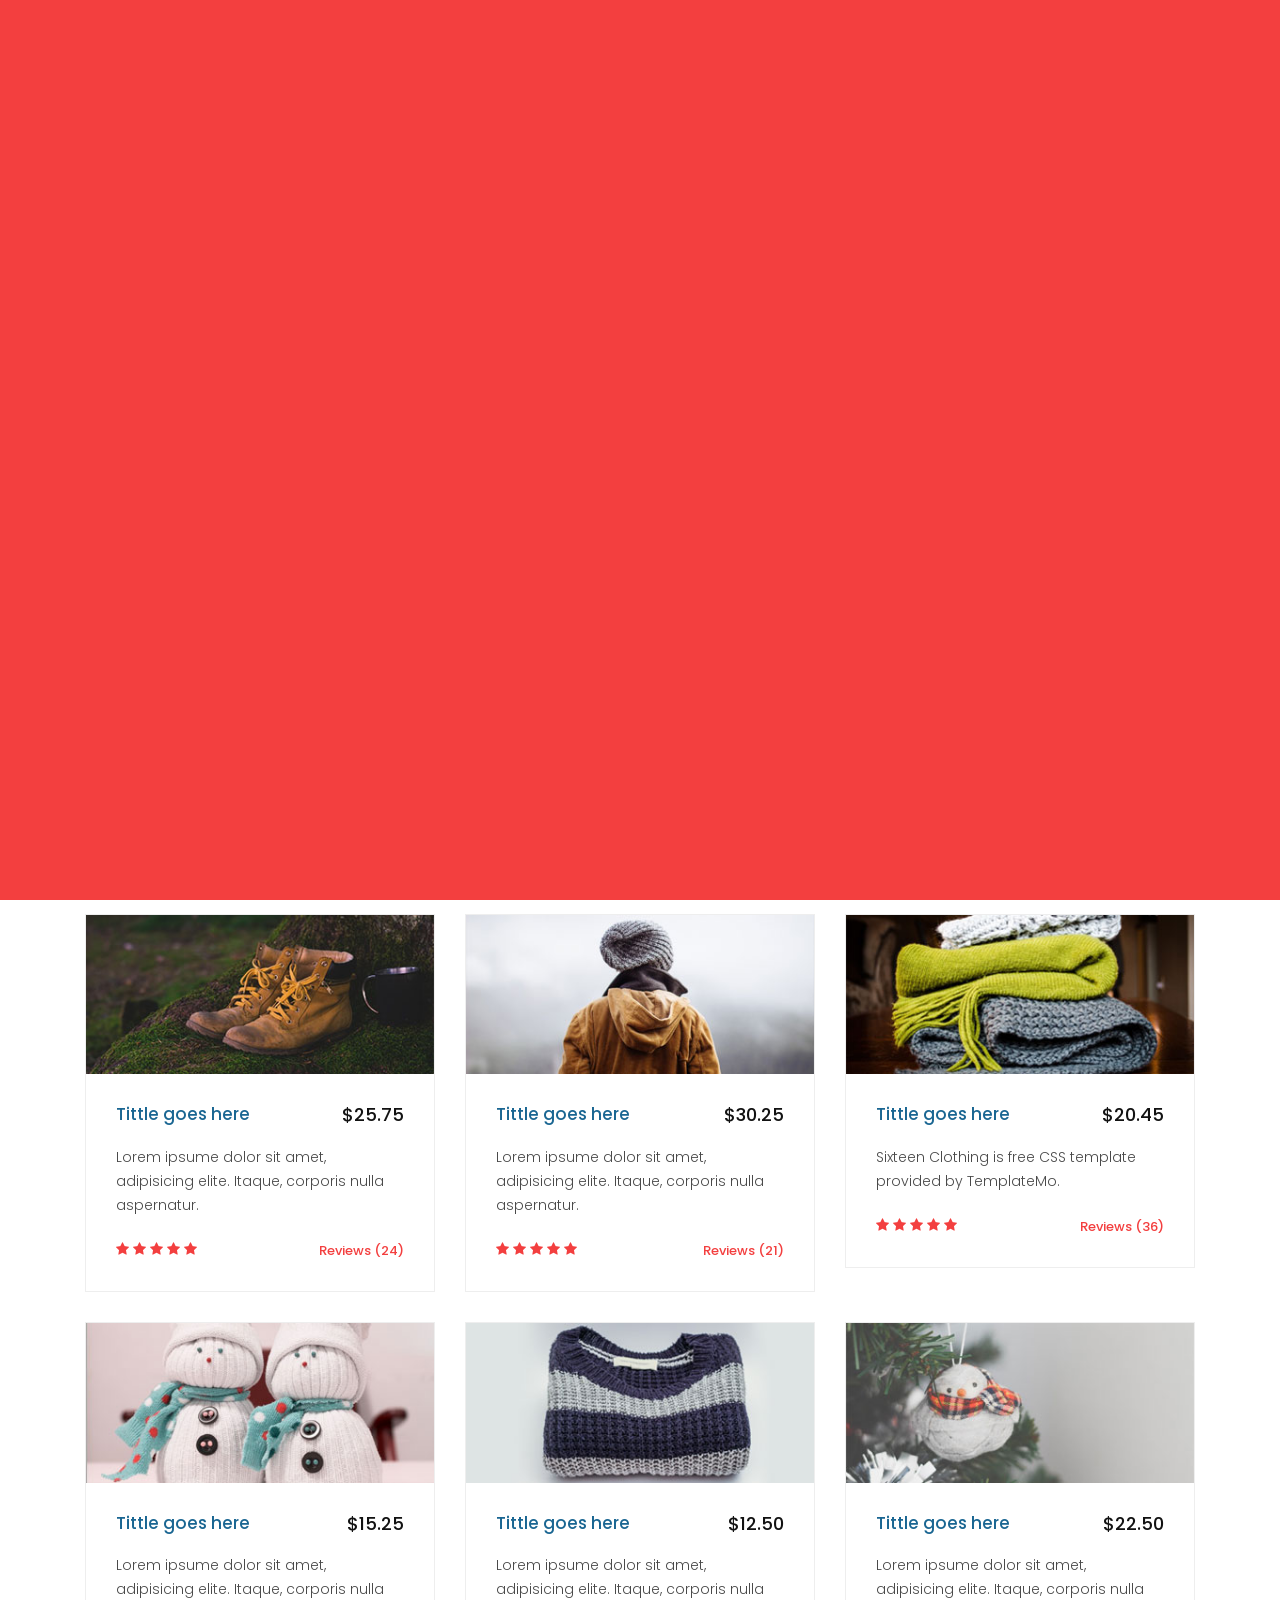
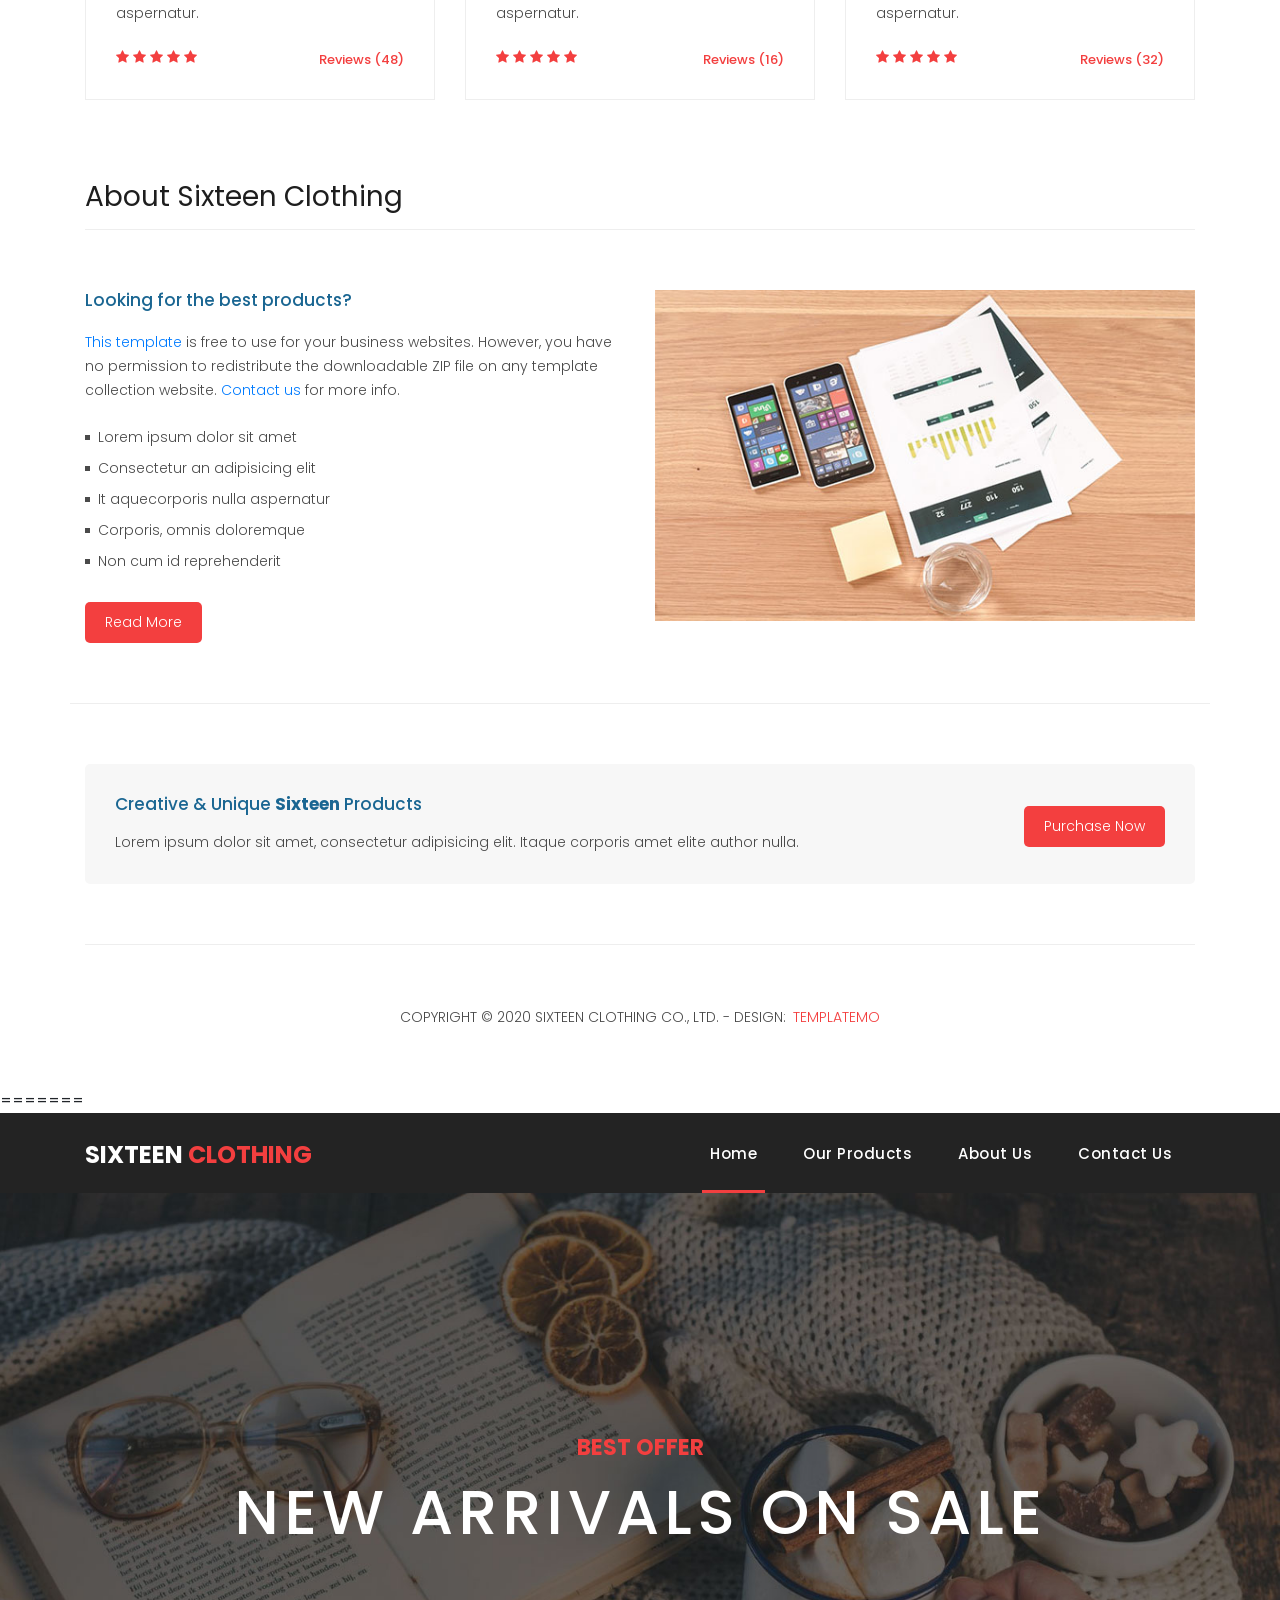
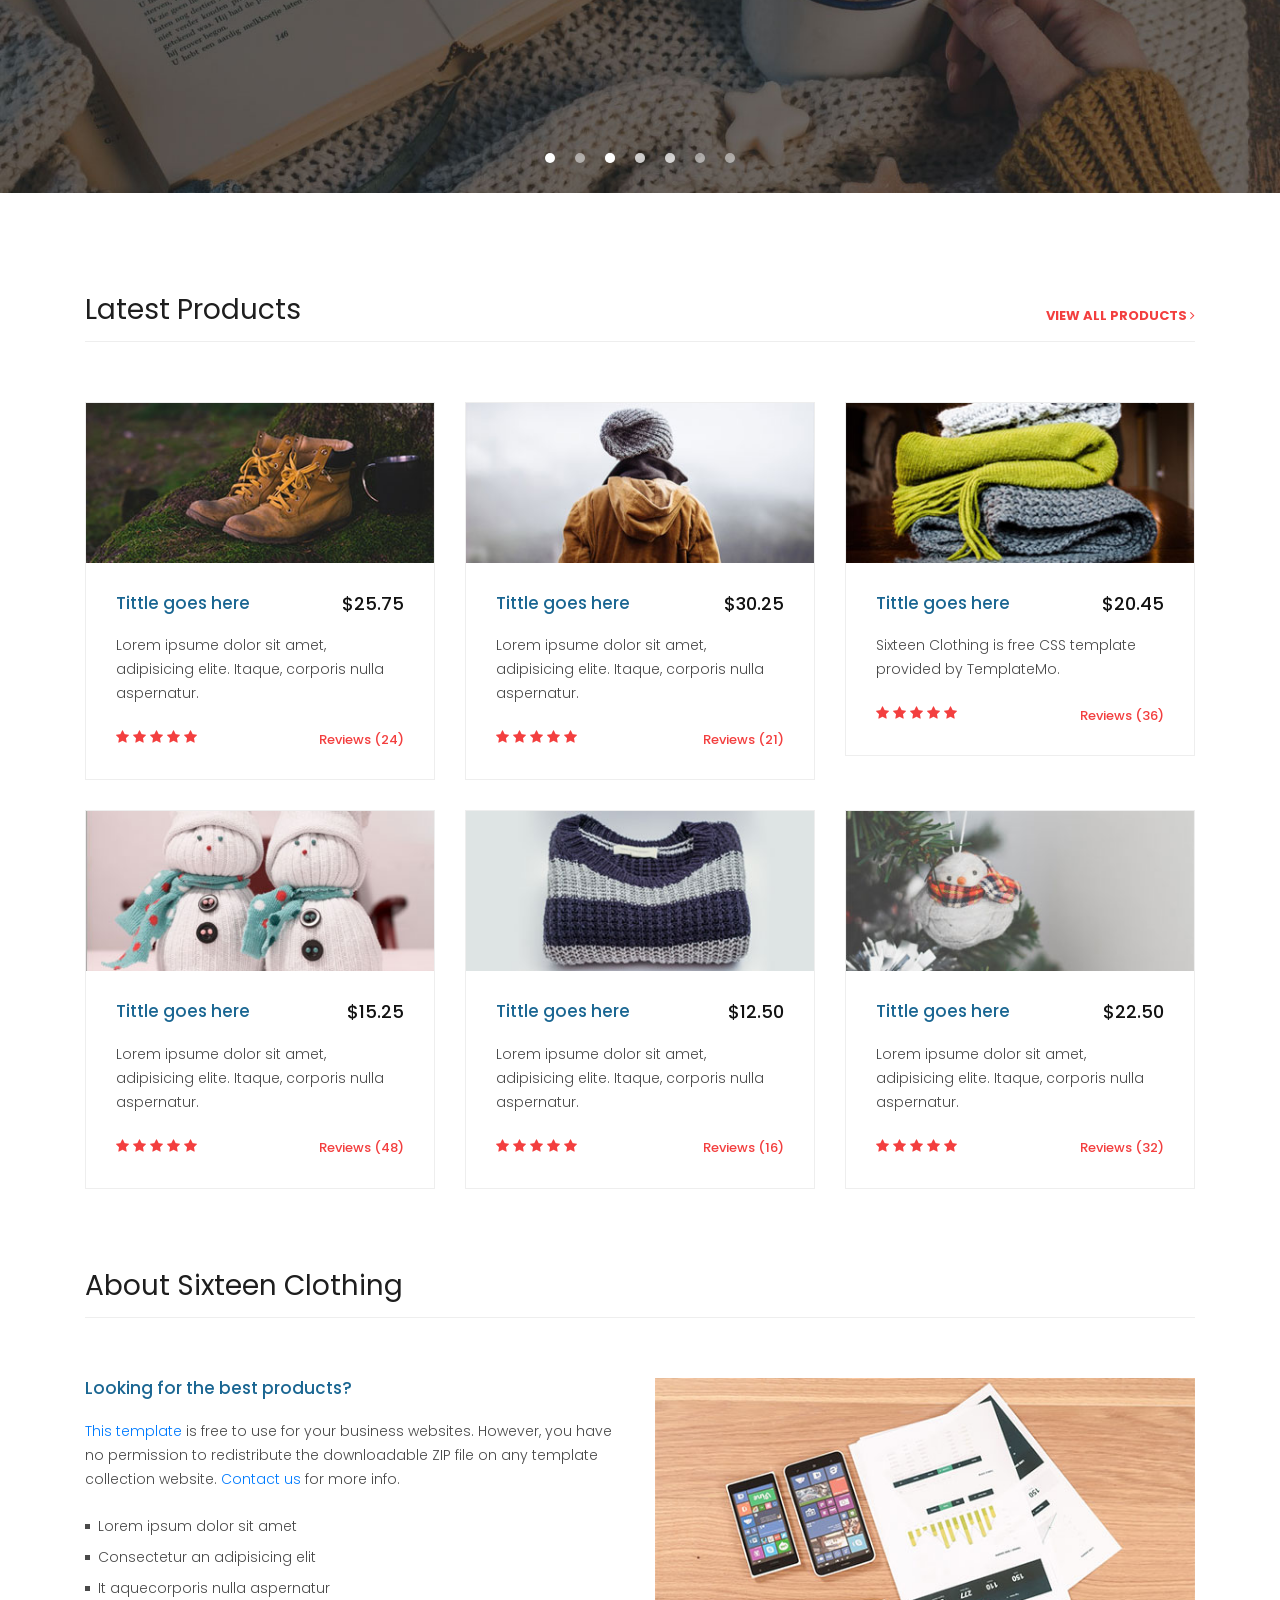
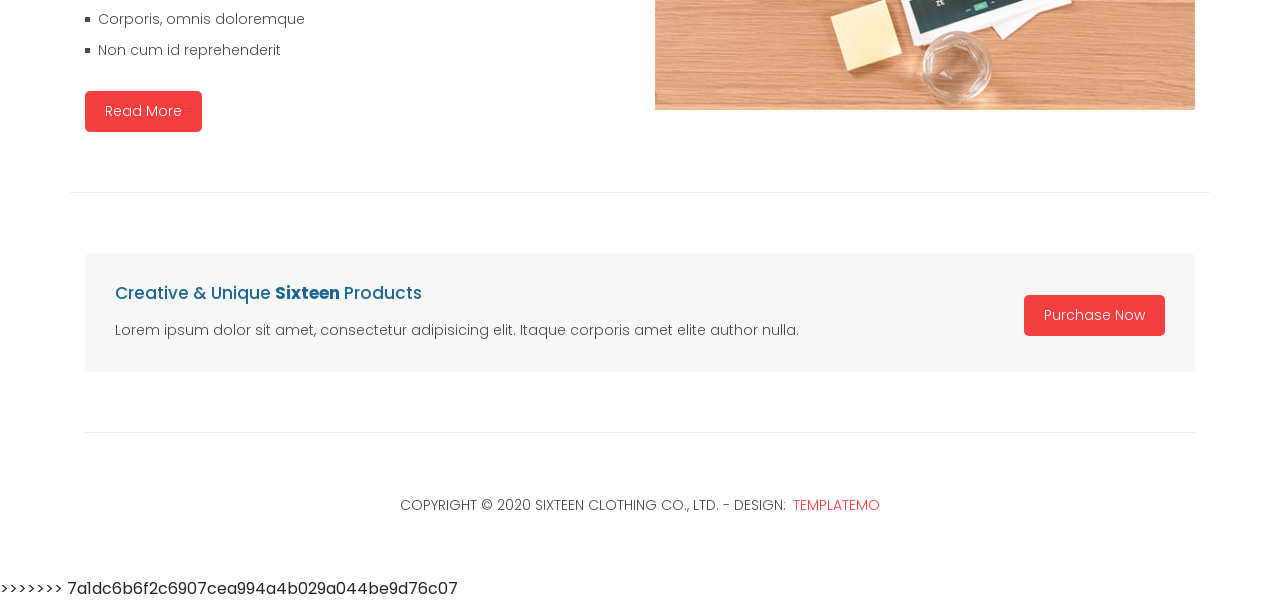
==== commit d6c105e6: "u" ====
--- a/index.html
+++ b/index.html
@@ -1,3 +1,4 @@
+<<<<<<< HEAD
 <!DOCTYPE html>
 <html lang="en">
   <head>
@@ -363,3 +364,370 @@
     </script>
   </body>
 </html>
+=======
+<!DOCTYPE html>
+<html lang="en">
+  <head>
+    <meta charset="utf-8" />
+    <meta
+      name="viewport"
+      content="width=device-width, initial-scale=1, shrink-to-fit=no"
+    />
+    <meta name="description" content="" />
+    <meta name="author" content="" />
+    <link
+      href="https://fonts.googleapis.com/css?family=Poppins:100,200,300,400,500,600,700,800,900&display=swap"
+      rel="stylesheet"
+    />
+
+    <title>Sixteen Clothing HTML Template</title>
+
+    <!-- Bootstrap core CSS -->
+    <link href="vendor/bootstrap/css/bootstrap.min.css" rel="stylesheet" />
+    <!--
+
+TemplateMo 546 Sixteen Clothing
+
+https://templatemo.com/tm-546-sixteen-clothing
+
+-->
+
+    <!-- Additional CSS Files -->
+    <link rel="stylesheet" href="assets/css/fontawesome.css" />
+    <link rel="stylesheet" href="assets/css/templatemo-sixteen.css" />
+    <link rel="stylesheet" href="assets/css/owl.css" />
+  </head>
+
+  <body>
+    <!-- ***** Preloader Start ***** -->
+    <div id="preloader">
+      <div class="jumper">
+        <div></div>
+        <div></div>
+        <div></div>
+      </div>
+    </div>
+    <!-- ***** Preloader End ***** -->
+
+    <!-- Header -->
+    <header class="">
+      <nav class="navbar navbar-expand-lg">
+        <div class="container">
+          <a class="navbar-brand" href="index.html"
+            ><h2>Sixteen <em>Clothing</em></h2></a
+          >
+          <button
+            class="navbar-toggler"
+            type="button"
+            data-toggle="collapse"
+            data-target="#navbarResponsive"
+            aria-controls="navbarResponsive"
+            aria-expanded="false"
+            aria-label="Toggle navigation"
+          >
+            <span class="navbar-toggler-icon"></span>
+          </button>
+          <div class="collapse navbar-collapse" id="navbarResponsive">
+            <ul class="navbar-nav ml-auto">
+              <li class="nav-item active">
+                <a class="nav-link" href="index.html"
+                  >Home
+                  <span class="sr-only">(current)</span>
+                </a>
+              </li>
+
+              <li class="nav-item">
+                <a class="nav-link" href="products.html">Our products</a>
+              </li>
+              <li class="nav-item">
+                <a class="nav-link" href="about.html">About Us</a>
+              </li>
+              <li class="nav-item">
+                <a class="nav-link" href="contact.html">Contact Us</a>
+              </li>
+            </ul>
+          </div>
+        </div>
+      </nav>
+    </header>
+
+    <!-- Page Content -->
+    <!-- Banner Starts Here -->
+    <div class="banner header-text">
+      <div class="owl-banner owl-carousel">
+        <div class="banner-item-01">
+          <div class="text-content">
+            <h4>Best Offer</h4>
+            <h2>New Arrivals On Sale</h2>
+          </div>
+        </div>
+        <div class="banner-item-02">
+          <div class="text-content">
+            <h4>Flash Deals</h4>
+            <h2>Get your best products</h2>
+          </div>
+        </div>
+        <div class="banner-item-03">
+          <div class="text-content">
+            <h4>Last Minute</h4>
+            <h2>Grab last minute deals</h2>
+          </div>
+        </div>
+      </div>
+    </div>
+    <!-- Banner Ends Here -->
+
+    <div class="latest-products">
+      <div class="container">
+        <div class="row">
+          <div class="col-md-12">
+            <div class="section-heading">
+              <h2>Latest Products</h2>
+              <a href="products.html"
+                >view all products <i class="fa fa-angle-right"></i
+              ></a>
+            </div>
+          </div>
+          <div class="col-md-4">
+            <div class="product-item">
+              <a href="#"><img src="assets/images/product_01.jpg" alt="" /></a>
+              <div class="down-content">
+                <a href="#"><h4>Tittle goes here</h4></a>
+                <h6>$25.75</h6>
+                <p>
+                  Lorem ipsume dolor sit amet, adipisicing elite. Itaque,
+                  corporis nulla aspernatur.
+                </p>
+                <ul class="stars">
+                  <li><i class="fa fa-star"></i></li>
+                  <li><i class="fa fa-star"></i></li>
+                  <li><i class="fa fa-star"></i></li>
+                  <li><i class="fa fa-star"></i></li>
+                  <li><i class="fa fa-star"></i></li>
+                </ul>
+                <span>Reviews (24)</span>
+              </div>
+            </div>
+          </div>
+          <div class="col-md-4">
+            <div class="product-item">
+              <a href="#"><img src="assets/images/product_02.jpg" alt="" /></a>
+              <div class="down-content">
+                <a href="#"><h4>Tittle goes here</h4></a>
+                <h6>$30.25</h6>
+                <p>
+                  Lorem ipsume dolor sit amet, adipisicing elite. Itaque,
+                  corporis nulla aspernatur.
+                </p>
+                <ul class="stars">
+                  <li><i class="fa fa-star"></i></li>
+                  <li><i class="fa fa-star"></i></li>
+                  <li><i class="fa fa-star"></i></li>
+                  <li><i class="fa fa-star"></i></li>
+                  <li><i class="fa fa-star"></i></li>
+                </ul>
+                <span>Reviews (21)</span>
+              </div>
+            </div>
+          </div>
+          <div class="col-md-4">
+            <div class="product-item">
+              <a href="#"><img src="assets/images/product_03.jpg" alt="" /></a>
+              <div class="down-content">
+                <a href="#"><h4>Tittle goes here</h4></a>
+                <h6>$20.45</h6>
+                <p>
+                  Sixteen Clothing is free CSS template provided by TemplateMo.
+                </p>
+                <ul class="stars">
+                  <li><i class="fa fa-star"></i></li>
+                  <li><i class="fa fa-star"></i></li>
+                  <li><i class="fa fa-star"></i></li>
+                  <li><i class="fa fa-star"></i></li>
+                  <li><i class="fa fa-star"></i></li>
+                </ul>
+                <span>Reviews (36)</span>
+              </div>
+            </div>
+          </div>
+          <div class="col-md-4">
+            <div class="product-item">
+              <a href="#"><img src="assets/images/product_04.jpg" alt="" /></a>
+              <div class="down-content">
+                <a href="#"><h4>Tittle goes here</h4></a>
+                <h6>$15.25</h6>
+                <p>
+                  Lorem ipsume dolor sit amet, adipisicing elite. Itaque,
+                  corporis nulla aspernatur.
+                </p>
+                <ul class="stars">
+                  <li><i class="fa fa-star"></i></li>
+                  <li><i class="fa fa-star"></i></li>
+                  <li><i class="fa fa-star"></i></li>
+                  <li><i class="fa fa-star"></i></li>
+                  <li><i class="fa fa-star"></i></li>
+                </ul>
+                <span>Reviews (48)</span>
+              </div>
+            </div>
+          </div>
+          <div class="col-md-4">
+            <div class="product-item">
+              <a href="#"><img src="assets/images/product_05.jpg" alt="" /></a>
+              <div class="down-content">
+                <a href="#"><h4>Tittle goes here</h4></a>
+                <h6>$12.50</h6>
+                <p>
+                  Lorem ipsume dolor sit amet, adipisicing elite. Itaque,
+                  corporis nulla aspernatur.
+                </p>
+                <ul class="stars">
+                  <li><i class="fa fa-star"></i></li>
+                  <li><i class="fa fa-star"></i></li>
+                  <li><i class="fa fa-star"></i></li>
+                  <li><i class="fa fa-star"></i></li>
+                  <li><i class="fa fa-star"></i></li>
+                </ul>
+                <span>Reviews (16)</span>
+              </div>
+            </div>
+          </div>
+          <div class="col-md-4">
+            <div class="product-item">
+              <a href="#"><img src="assets/images/product_06.jpg" alt="" /></a>
+              <div class="down-content">
+                <a href="#"><h4>Tittle goes here</h4></a>
+                <h6>$22.50</h6>
+                <p>
+                  Lorem ipsume dolor sit amet, adipisicing elite. Itaque,
+                  corporis nulla aspernatur.
+                </p>
+                <ul class="stars">
+                  <li><i class="fa fa-star"></i></li>
+                  <li><i class="fa fa-star"></i></li>
+                  <li><i class="fa fa-star"></i></li>
+                  <li><i class="fa fa-star"></i></li>
+                  <li><i class="fa fa-star"></i></li>
+                </ul>
+                <span>Reviews (32)</span>
+              </div>
+            </div>
+          </div>
+        </div>
+      </div>
+    </div>
+
+    <div class="best-features">
+      <div class="container">
+        <div class="row">
+          <div class="col-md-12">
+            <div class="section-heading">
+              <h2>About Sixteen Clothing</h2>
+            </div>
+          </div>
+          <div class="col-md-6">
+            <div class="left-content">
+              <h4>Looking for the best products?</h4>
+              <p>
+                <a
+                  rel="nofollow"
+                  href="https://templatemo.com/tm-546-sixteen-clothing"
+                  target="_parent"
+                  >This template</a
+                >
+                is free to use for your business websites. However, you have no
+                permission to redistribute the downloadable ZIP file on any
+                template collection website.
+                <a rel="nofollow" href="https://templatemo.com/contact"
+                  >Contact us</a
+                >
+                for more info.
+              </p>
+              <ul class="featured-list">
+                <li><a href="#">Lorem ipsum dolor sit amet</a></li>
+                <li><a href="#">Consectetur an adipisicing elit</a></li>
+                <li><a href="#">It aquecorporis nulla aspernatur</a></li>
+                <li><a href="#">Corporis, omnis doloremque</a></li>
+                <li><a href="#">Non cum id reprehenderit</a></li>
+              </ul>
+              <a href="about.html" class="filled-button">Read More</a>
+            </div>
+          </div>
+          <div class="col-md-6">
+            <div class="right-image">
+              <img src="assets/images/feature-image.jpg" alt="" />
+            </div>
+          </div>
+        </div>
+      </div>
+    </div>
+
+    <div class="call-to-action">
+      <div class="container">
+        <div class="row">
+          <div class="col-md-12">
+            <div class="inner-content">
+              <div class="row">
+                <div class="col-md-8">
+                  <h4>Creative &amp; Unique <em>Sixteen</em> Products</h4>
+                  <p>
+                    Lorem ipsum dolor sit amet, consectetur adipisicing elit.
+                    Itaque corporis amet elite author nulla.
+                  </p>
+                </div>
+                <div class="col-md-4">
+                  <a href="#" class="filled-button">Purchase Now</a>
+                </div>
+              </div>
+            </div>
+          </div>
+        </div>
+      </div>
+    </div>
+
+    <footer>
+      <div class="container">
+        <div class="row">
+          <div class="col-md-12">
+            <div class="inner-content">
+              <p>
+                Copyright &copy; 2020 Sixteen Clothing Co., Ltd. - Design:
+                <a
+                  rel="nofollow noopener"
+                  href="https://templatemo.com"
+                  target="_blank"
+                  >TemplateMo</a
+                >
+              </p>
+            </div>
+          </div>
+        </div>
+      </div>
+    </footer>
+
+    <!-- Bootstrap core JavaScript -->
+    <script src="vendor/jquery/jquery.min.js"></script>
+    <script src="vendor/bootstrap/js/bootstrap.bundle.min.js"></script>
+
+    <!-- Additional Scripts -->
+    <script src="assets/js/custom.js"></script>
+    <script src="assets/js/owl.js"></script>
+    <script src="assets/js/slick.js"></script>
+    <script src="assets/js/isotope.js"></script>
+    <script src="assets/js/accordions.js"></script>
+
+    <script language="text/Javascript">
+      cleared[0] = cleared[1] = cleared[2] = 0; //set a cleared flag for each field
+      function clearField(t) {
+        //declaring the array outside of the
+        if (!cleared[t.id]) {
+          // function makes it static and global
+          cleared[t.id] = 1; // you could use true and false, but that's more typing
+          t.value = ""; // with more chance of typos
+          t.style.color = "#fff";
+        }
+      }
+    </script>
+  </body>
+</html>
+>>>>>>> 7a1dc6b6f2c6907cea994a4b029a044be9d76c07
